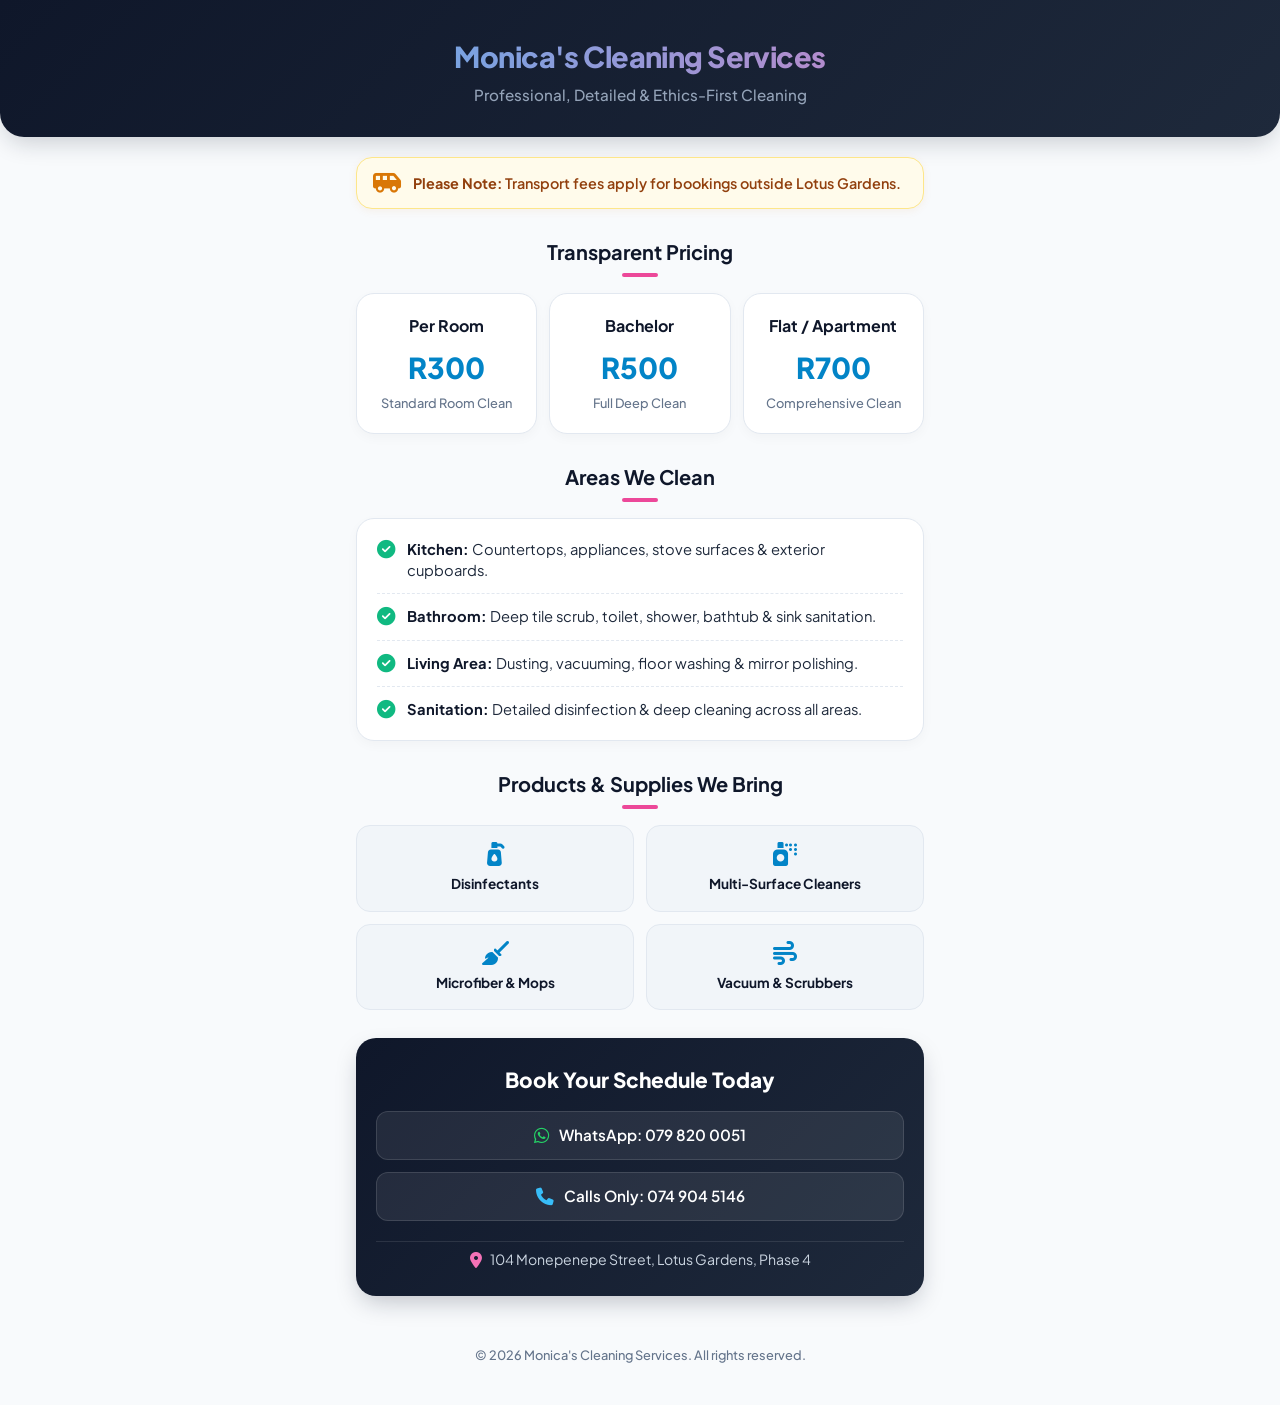
==== index.html @ 999e0aa5 "Add files via upload" ====
<!DOCTYPE html>
<html lang="en">
<head>
    <meta charset="UTF-8">
    <meta name="viewport" content="width=device-width, initial-scale=1.0">
    <title>Monica's Cleaning Services | Professional Home Cleaning</title>
    
    <!-- Google Fonts -->
    <link rel="preconnect" href="https://fonts.googleapis.com">
    <link rel="preconnect" href="https://fonts.gstatic.com" crossorigin>
    <link href="https://fonts.googleapis.com/css2?family=Plus+Jakarta+Sans:wght@400;500;600;700;800&display=swap" rel="stylesheet">
    
    <!-- FontAwesome Icons -->
    <link rel="stylesheet" href="https://cdnjs.cloudflare.com/ajax/libs/font-awesome/6.5.1/css/all.min.css">
    
    <style>
        :root {
            --primary: #0f172a;
            --brand-blue: #0284c7;
            --brand-pink: #ec4899;
            --bg-main: #f8fafc;
            --card-bg: #ffffff;
            --text-main: #1e293b;
            --text-muted: #64748b;
            --border-light: #e2e8f0;
        }

        * {
            box-sizing: border-box;
            margin: 0;
            padding: 0;
            font-family: 'Plus Jakarta Sans', sans-serif;
            -webkit-tap-highlight-color: transparent;
        }

        body {
            background-color: var(--bg-main);
            color: var(--text-main);
            line-height: 1.5;
            padding-bottom: 40px;
        }

        /* Header Bar */
        header {
            background: linear-gradient(135deg, #0f172a 0%, #1e293b 100%);
            color: white;
            padding: 35px 20px 30px;
            text-align: center;
            border-bottom-left-radius: 24px;
            border-bottom-right-radius: 24px;
            box-shadow: 0 10px 25px -5px rgba(15, 23, 42, 0.2);
        }

        header h1 {
            font-size: 1.8rem;
            font-weight: 800;
            letter-spacing: -0.02em;
            margin-bottom: 6px;
            background: linear-gradient(to right, #38bdf8, #f472b6);
            -webkit-background-clip: text;
            -webkit-text-fill-color: transparent;
        }

        header p {
            font-size: 0.95rem;
            color: #94a3b8;
            font-weight: 500;
        }

        .container {
            max-width: 600px;
            margin: 0 auto;
            padding: 20px 16px;
        }

        /* Notice Banner */
        .transport-notice {
            background-color: #fffbeb;
            border: 1.5px solid #fde68a;
            border-radius: 16px;
            padding: 14px 16px;
            margin-bottom: 24px;
            display: flex;
            align-items: center;
            gap: 12px;
            box-shadow: 0 2px 8px rgba(217, 119, 6, 0.08);
        }

        .transport-notice i {
            color: #d97706;
            font-size: 1.4rem;
            flex-shrink: 0;
        }

        .transport-notice p {
            color: #92400e;
            font-size: 0.9rem;
            font-weight: 600;
            line-height: 1.4;
        }

        /* Section Headlines */
        .section-title {
            font-size: 1.25rem;
            font-weight: 700;
            color: var(--primary);
            text-align: center;
            margin: 28px 0 16px;
            position: relative;
        }

        .section-title::after {
            content: '';
            display: block;
            width: 36px;
            height: 4px;
            background: var(--brand-pink);
            margin: 6px auto 0;
            border-radius: 2px;
        }

        /* Pricing Cards Grid */
        .pricing-grid {
            display: grid;
            grid-template-columns: repeat(auto-fit, minmax(160px, 1fr));
            gap: 12px;
            margin-bottom: 24px;
        }

        .price-card {
            background: var(--card-bg);
            border-radius: 18px;
            padding: 20px 14px;
            text-align: center;
            border: 1px solid var(--border-light);
            box-shadow: 0 4px 12px rgba(0, 0, 0, 0.03);
            transition: transform 0.2s ease;
        }

        .price-card h3 {
            font-size: 1rem;
            font-weight: 700;
            color: var(--primary);
            margin-bottom: 8px;
        }

        .price-card .price {
            font-size: 1.8rem;
            font-weight: 800;
            color: var(--brand-blue);
            margin-bottom: 4px;
        }

        .price-card .desc {
            font-size: 0.8rem;
            color: var(--text-muted);
            font-weight: 500;
        }

        /* Room Features List */
        .features-card {
            background: var(--card-bg);
            border-radius: 18px;
            padding: 20px;
            border: 1px solid var(--border-light);
            box-shadow: 0 4px 12px rgba(0, 0, 0, 0.03);
            margin-bottom: 24px;
        }

        .feature-item {
            display: flex;
            align-items: flex-start;
            gap: 12px;
            padding: 12px 0;
            border-bottom: 1px dashed var(--border-light);
        }

        .feature-item:last-child {
            border-bottom: none;
            padding-bottom: 0;
        }

        .feature-item:first-child {
            padding-top: 0;
        }

        .feature-item i {
            color: #10b981;
            font-size: 1.15rem;
            margin-top: 2px;
            flex-shrink: 0;
        }

        .feature-item div {
            font-size: 0.92rem;
            color: var(--text-main);
            line-height: 1.45;
        }

        .feature-item strong {
            color: var(--primary);
            font-weight: 700;
        }

        /* Products Grid */
        .supplies-grid {
            display: grid;
            grid-template-columns: repeat(2, 1fr);
            gap: 12px;
            margin-bottom: 28px;
        }

        .supply-item {
            background: #f1f5f9;
            padding: 16px 12px;
            border-radius: 14px;
            text-align: center;
            border: 1px solid #e2e8f0;
        }

        .supply-item i {
            font-size: 1.5rem;
            color: var(--brand-blue);
            margin-bottom: 8px;
            display: block;
        }

        .supply-item span {
            font-size: 0.85rem;
            font-weight: 700;
            color: var(--primary);
            display: block;
        }

        /* Booking / Contact Card */
        .contact-card {
            background: linear-gradient(135deg, #0f172a 0%, #1e293b 100%);
            color: white;
            border-radius: 20px;
            padding: 26px 20px;
            text-align: center;
            box-shadow: 0 10px 25px -5px rgba(15, 23, 42, 0.25);
        }

        .contact-card h2 {
            font-size: 1.3rem;
            font-weight: 800;
            margin-bottom: 16px;
            color: #ffffff;
        }

        .contact-methods {
            display: flex;
            flex-direction: column;
            gap: 12px;
            margin-bottom: 20px;
        }

        .contact-box {
            background: rgba(255, 255, 255, 0.08);
            border: 1px solid rgba(255, 255, 255, 0.12);
            padding: 12px 16px;
            border-radius: 12px;
            display: flex;
            align-items: center;
            justify-content: center;
            gap: 10px;
            font-size: 0.95rem;
            font-weight: 600;
        }

        .contact-box i {
            font-size: 1.1rem;
        }

        .contact-box.whatsapp i {
            color: #25d366;
        }

        .contact-box.calls i {
            color: #38bdf8;
        }

        .location-info {
            font-size: 0.88rem;
            color: #cbd5e1;
            display: flex;
            align-items: center;
            justify-content: center;
            gap: 8px;
            line-height: 1.4;
            padding-top: 8px;
            border-top: 1px solid rgba(255, 255, 255, 0.1);
        }

        .location-info i {
            color: #f472b6;
            font-size: 1rem;
            flex-shrink: 0;
        }

        footer {
            text-align: center;
            margin-top: 30px;
            font-size: 0.8rem;
            color: var(--text-muted);
            font-weight: 500;
        }
    </style>
</head>
<body>

    <header>
        <h1>Monica's Cleaning Services</h1>
        <p>Professional, Detailed & Ethics-First Cleaning</p>
    </header>

    <div class="container">

        <!-- Transport Notice -->
        <div class="transport-notice">
            <i class="fa-solid fa-van-shuttle"></i>
            <p><strong>Please Note:</strong> Transport fees apply for bookings outside Lotus Gardens.</p>
        </div>

        <!-- Pricing Section -->
        <h2 class="section-title">Transparent Pricing</h2>
        <div class="pricing-grid">
            <div class="price-card">
                <h3>Per Room</h3>
                <div class="price">R300</div>
                <div class="desc">Standard Room Clean</div>
            </div>
            <div class="price-card">
                <h3>Bachelor</h3>
                <div class="price">R500</div>
                <div class="desc">Full Deep Clean</div>
            </div>
            <div class="price-card">
                <h3>Flat / Apartment</h3>
                <div class="price">R700</div>
                <div class="desc">Comprehensive Clean</div>
            </div>
        </div>

        <!-- What We Clean -->
        <h2 class="section-title">Areas We Clean</h2>
        <div class="features-card">
            <div class="feature-item">
                <i class="fa-solid fa-circle-check"></i>
                <div><strong>Kitchen:</strong> Countertops, appliances, stove surfaces & exterior cupboards.</div>
            </div>
            <div class="feature-item">
                <i class="fa-solid fa-circle-check"></i>
                <div><strong>Bathroom:</strong> Deep tile scrub, toilet, shower, bathtub & sink sanitation.</div>
            </div>
            <div class="feature-item">
                <i class="fa-solid fa-circle-check"></i>
                <div><strong>Living Area:</strong> Dusting, vacuuming, floor washing & mirror polishing.</div>
            </div>
            <div class="feature-item">
                <i class="fa-solid fa-circle-check"></i>
                <div><strong>Sanitation:</strong> Detailed disinfection & deep cleaning across all areas.</div>
            </div>
        </div>

        <!-- Equipment Section -->
        <h2 class="section-title">Products & Supplies We Bring</h2>
        <div class="supplies-grid">
            <div class="supply-item">
                <i class="fa-solid fa-pump-soap"></i>
                <span>Disinfectants</span>
            </div>
            <div class="supply-item">
                <i class="fa-solid fa-spray-can"></i>
                <span>Multi-Surface Cleaners</span>
            </div>
            <div class="supply-item">
                <i class="fa-solid fa-broom"></i>
                <span>Microfiber & Mops</span>
            </div>
            <div class="supply-item">
                <i class="fa-solid fa-wind"></i>
                <span>Vacuum & Scrubbers</span>
            </div>
        </div>

        <!-- Contact Section -->
        <div class="contact-card">
            <h2>Book Your Schedule Today</h2>
            
            <div class="contact-methods">
                <div class="contact-box whatsapp">
                    <i class="fa-brands fa-whatsapp"></i>
                    <span>WhatsApp: 079 820 0051</span>
                </div>
                <div class="contact-box calls">
                    <i class="fa-solid fa-phone"></i>
                    <span>Calls Only: 074 904 5146</span>
                </div>
            </div>

            <div class="location-info">
                <i class="fa-solid fa-location-dot"></i>
                <span>104 Monepenepe Street, Lotus Gardens, Phase 4</span>
            </div>
        </div>

    </div>

    <footer>
        &copy; 2026 Monica's Cleaning Services. All rights reserved.
    </footer>

</body>
</html>
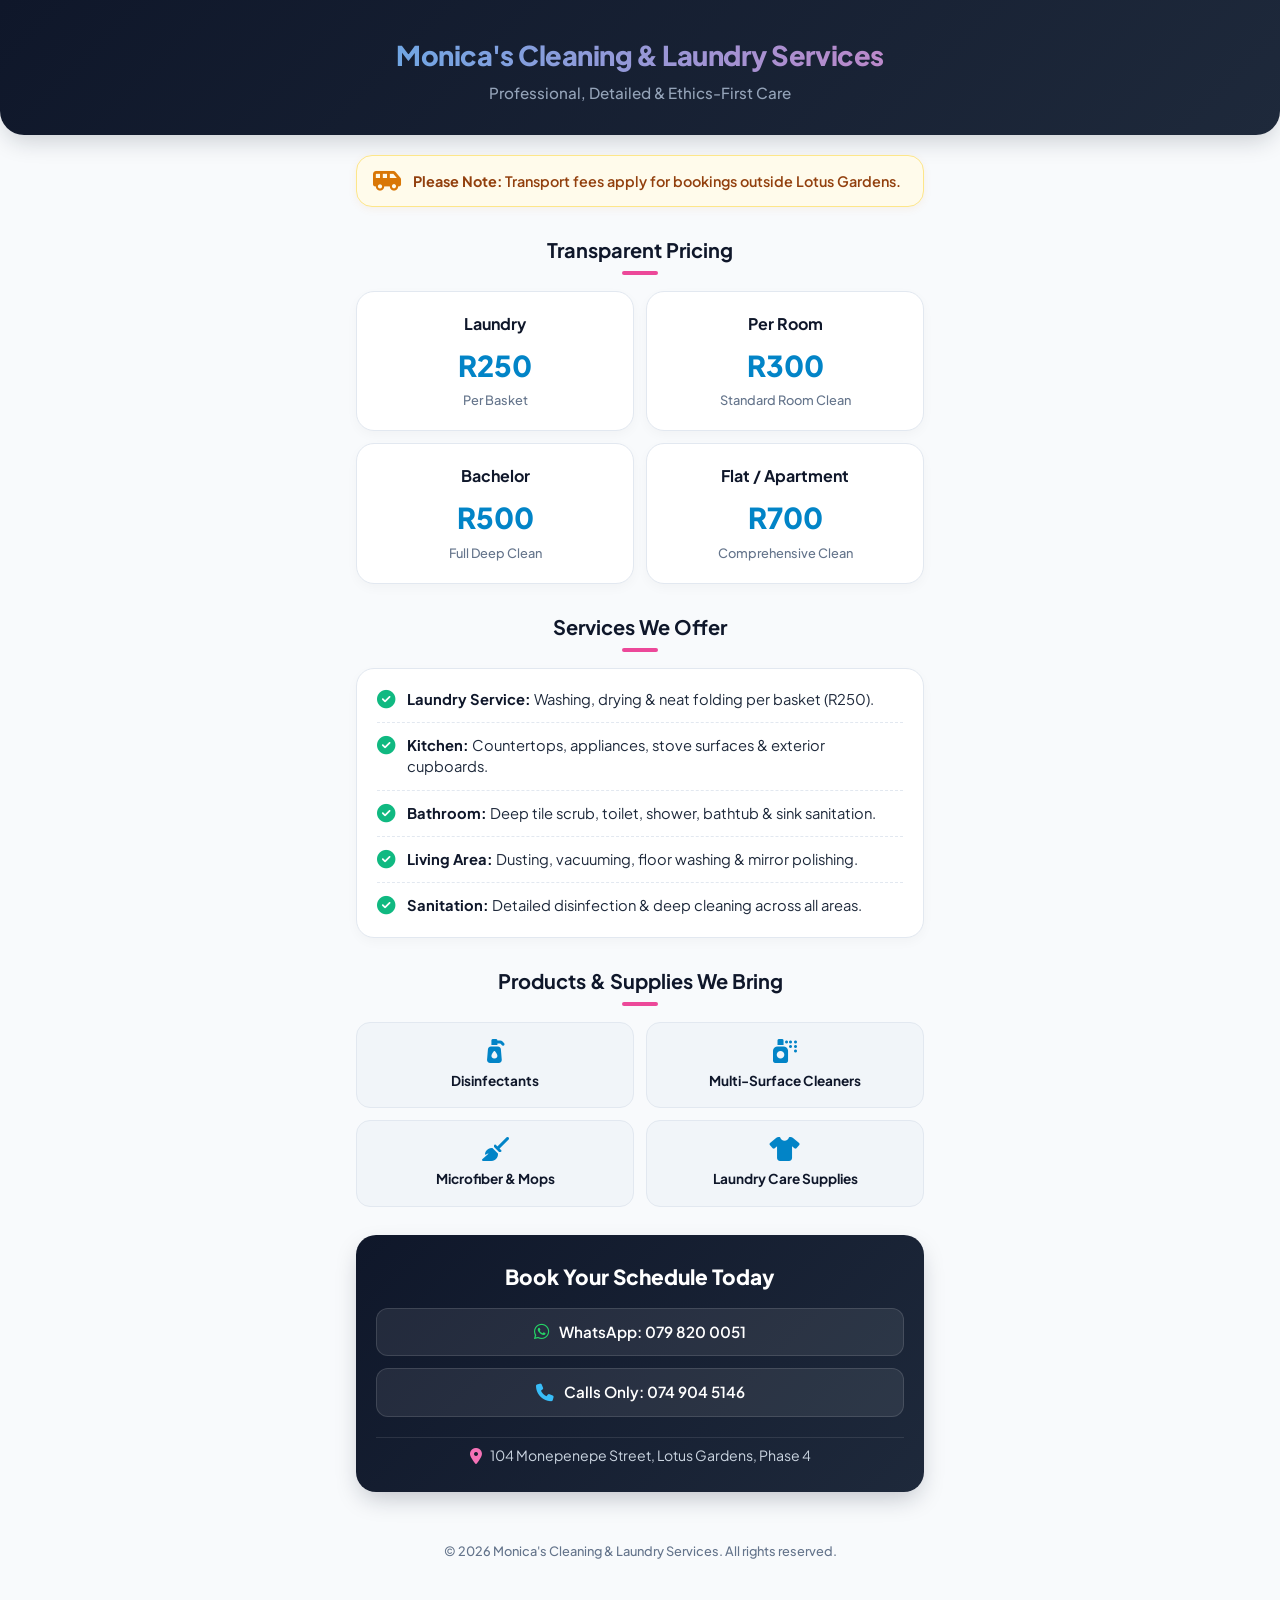
==== commit 569be70d: "Update index.html" ====
--- a/index.html
+++ b/index.html
@@ -3,7 +3,7 @@
 <head>
     <meta charset="UTF-8">
     <meta name="viewport" content="width=device-width, initial-scale=1.0">
-    <title>Monica's Cleaning Services | Professional Home Cleaning</title>
+    <title>Monica's Cleaning & Laundry Services | Professional Care</title>
     
     <!-- Google Fonts -->
     <link rel="preconnect" href="https://fonts.googleapis.com">
@@ -52,7 +52,7 @@
         }
 
         header h1 {
-            font-size: 1.8rem;
+            font-size: 1.7rem;
             font-weight: 800;
             letter-spacing: -0.02em;
             margin-bottom: 6px;
@@ -122,7 +122,7 @@
         /* Pricing Cards Grid */
         .pricing-grid {
             display: grid;
-            grid-template-columns: repeat(auto-fit, minmax(160px, 1fr));
+            grid-template-columns: repeat(2, 1fr);
             gap: 12px;
             margin-bottom: 24px;
         }
@@ -267,6 +267,8 @@
             gap: 10px;
             font-size: 0.95rem;
             font-weight: 600;
+            text-decoration: none;
+            color: white;
         }
 
         .contact-box i {
@@ -311,8 +313,8 @@
 <body>
 
     <header>
-        <h1>Monica's Cleaning Services</h1>
-        <p>Professional, Detailed & Ethics-First Cleaning</p>
+        <h1>Monica's Cleaning & Laundry Services</h1>
+        <p>Professional, Detailed & Ethics-First Care</p>
     </header>
 
     <div class="container">
@@ -327,6 +329,11 @@
         <h2 class="section-title">Transparent Pricing</h2>
         <div class="pricing-grid">
             <div class="price-card">
+                <h3>Laundry</h3>
+                <div class="price">R250</div>
+                <div class="desc">Per Basket</div>
+            </div>
+            <div class="price-card">
                 <h3>Per Room</h3>
                 <div class="price">R300</div>
                 <div class="desc">Standard Room Clean</div>
@@ -344,8 +351,12 @@
         </div>
 
         <!-- What We Clean -->
-        <h2 class="section-title">Areas We Clean</h2>
+        <h2 class="section-title">Services We Offer</h2>
         <div class="features-card">
+            <div class="feature-item">
+                <i class="fa-solid fa-circle-check"></i>
+                <div><strong>Laundry Service:</strong> Washing, drying & neat folding per basket (R250).</div>
+            </div>
             <div class="feature-item">
                 <i class="fa-solid fa-circle-check"></i>
                 <div><strong>Kitchen:</strong> Countertops, appliances, stove surfaces & exterior cupboards.</div>
@@ -380,8 +391,8 @@
                 <span>Microfiber & Mops</span>
             </div>
             <div class="supply-item">
-                <i class="fa-solid fa-wind"></i>
-                <span>Vacuum & Scrubbers</span>
+                <i class="fa-solid fa-shirt"></i>
+                <span>Laundry Care Supplies</span>
             </div>
         </div>
 
@@ -390,14 +401,14 @@
             <h2>Book Your Schedule Today</h2>
             
             <div class="contact-methods">
-                <div class="contact-box whatsapp">
+                <a href="https://wa.me/27798200051" class="contact-box whatsapp">
                     <i class="fa-brands fa-whatsapp"></i>
                     <span>WhatsApp: 079 820 0051</span>
-                </div>
-                <div class="contact-box calls">
+                </a>
+                <a href="tel:0749045146" class="contact-box calls">
                     <i class="fa-solid fa-phone"></i>
                     <span>Calls Only: 074 904 5146</span>
-                </div>
+                </a>
             </div>
 
             <div class="location-info">
@@ -409,7 +420,7 @@
     </div>
 
     <footer>
-        &copy; 2026 Monica's Cleaning Services. All rights reserved.
+        &copy; 2026 Monica's Cleaning & Laundry Services. All rights reserved.
     </footer>
 
 </body>
